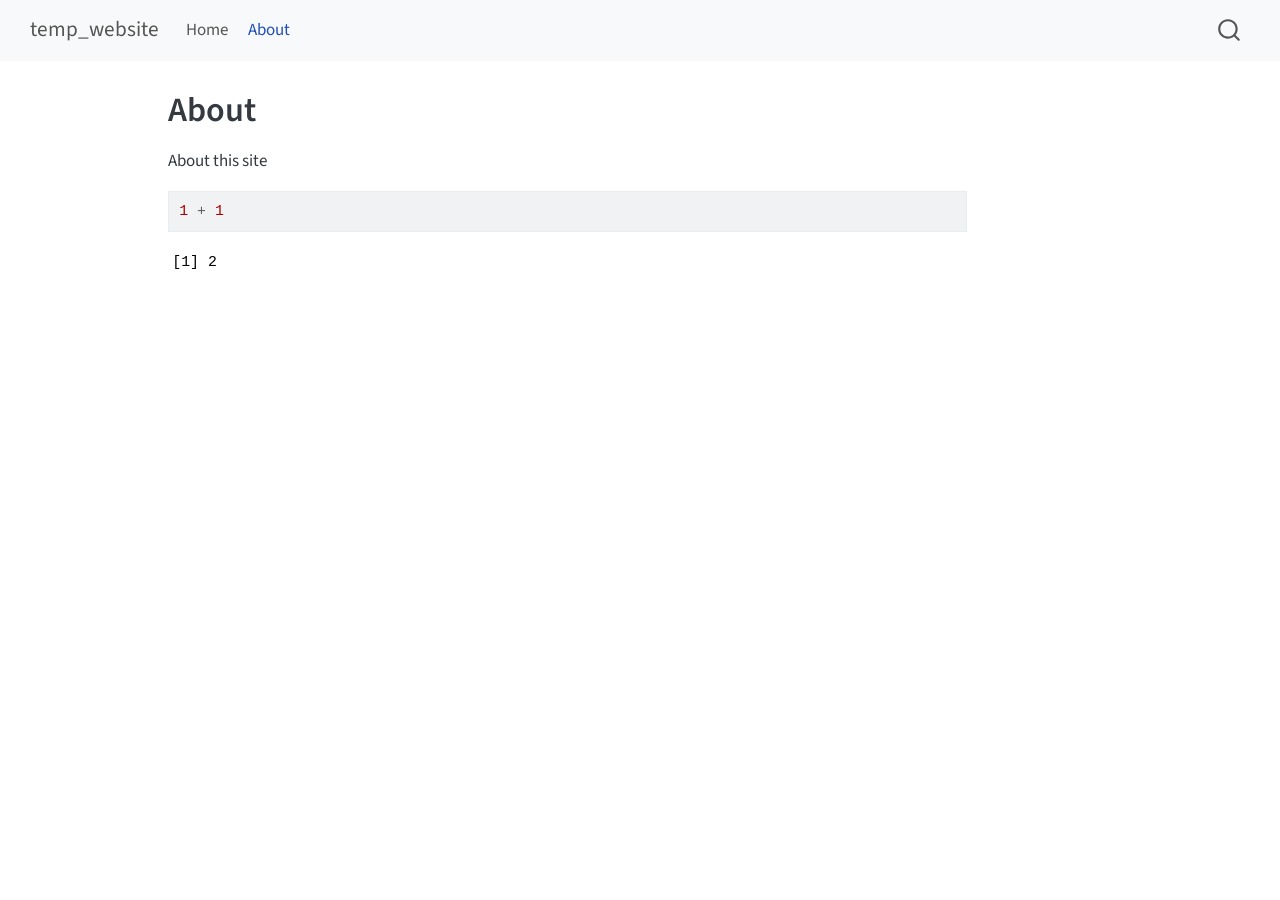
==== docs/about.html @ 509c81a5 "output directory of the Quarto website is changed to docs" ====
<!DOCTYPE html>
<html xmlns="http://www.w3.org/1999/xhtml" lang="en" xml:lang="en"><head>

<meta charset="utf-8">
<meta name="generator" content="quarto-1.9.37">

<meta name="viewport" content="width=device-width, initial-scale=1.0, user-scalable=yes">


<title>About – temp_website</title>
<style>
/* Default styles provided by pandoc.
** See https://pandoc.org/MANUAL.html#variables-for-html for config info.
*/
code{white-space: pre-wrap;}
span.smallcaps{font-variant: small-caps;}
div.columns{display: flex; gap: min(4vw, 1.5em);}
div.column{flex: auto; overflow-x: auto;}
div.hanging-indent{margin-left: 1.5em; text-indent: -1.5em;}
ul.task-list{list-style: none;}
ul.task-list li input[type="checkbox"] {
  width: 0.8em;
  margin: 0 0.8em 0.2em -1em; /* quarto-specific, see https://github.com/quarto-dev/quarto-cli/issues/4556 */ 
  vertical-align: middle;
}
/* CSS for syntax highlighting */
html { -webkit-text-size-adjust: 100%; }
pre > code.sourceCode { white-space: pre; position: relative; }
pre > code.sourceCode > span { display: inline-block; line-height: 1.25; }
pre > code.sourceCode > span:empty { height: 1.2em; }
.sourceCode { overflow: visible; }
code.sourceCode > span { color: inherit; text-decoration: inherit; }
div.sourceCode { margin: 1em 0; }
pre.sourceCode { margin: 0; }
@media screen {
div.sourceCode { overflow: auto; }
}
@media print {
pre > code.sourceCode { white-space: pre-wrap; }
pre > code.sourceCode > span { text-indent: -5em; padding-left: 5em; }
}
pre.numberSource code
  { counter-reset: source-line 0; }
pre.numberSource code > span
  { position: relative; left: -4em; counter-increment: source-line; }
pre.numberSource code > span > a:first-child::before
  { content: counter(source-line);
    position: relative; left: -1em; text-align: right; vertical-align: baseline;
    border: none; display: inline-block;
    -webkit-touch-callout: none; -webkit-user-select: none;
    -khtml-user-select: none; -moz-user-select: none;
    -ms-user-select: none; user-select: none;
    padding: 0 4px; width: 4em;
  }
pre.numberSource { margin-left: 3em;  padding-left: 4px; }
div.sourceCode
  {   }
@media screen {
pre > code.sourceCode > span > a:first-child::before { text-decoration: underline; }
}
</style>


<script src="site_libs/quarto-nav/quarto-nav.js"></script>
<script src="site_libs/quarto-nav/headroom.min.js"></script>
<script src="site_libs/clipboard/clipboard.min.js"></script>
<script src="site_libs/quarto-search/autocomplete.umd.js"></script>
<script src="site_libs/quarto-search/fuse.min.js"></script>
<script src="site_libs/quarto-search/quarto-search.js"></script>
<meta name="quarto:offset" content="./">
<script src="site_libs/quarto-html/quarto.js" type="module"></script>
<script src="site_libs/quarto-html/tabsets/tabsets.js" type="module"></script>
<script src="site_libs/quarto-html/popper.min.js"></script>
<script src="site_libs/quarto-html/tippy.umd.min.js"></script>
<script src="site_libs/quarto-html/anchor.min.js"></script>
<link href="site_libs/quarto-html/tippy.css" rel="stylesheet">
<link href="site_libs/quarto-html/quarto-syntax-highlighting-7f8f88aac4f3542376d5c11b86a4c14d.css" rel="stylesheet" id="quarto-text-highlighting-styles">
<script src="site_libs/bootstrap/bootstrap.min.js"></script>
<link href="site_libs/bootstrap/bootstrap-icons.css" rel="stylesheet">
<link href="site_libs/bootstrap/bootstrap-158031087360bce0ff56dc785ce39e06.min.css" rel="stylesheet" append-hash="true" id="quarto-bootstrap" data-mode="light">
<script id="quarto-search-options" type="application/json">{
  "location": "navbar",
  "copy-button": false,
  "collapse-after": 3,
  "panel-placement": "end",
  "type": "overlay",
  "limit": 50,
  "keyboard-shortcut": [
    "f",
    "/",
    "s"
  ],
  "show-item-context": false,
  "language": {
    "search-no-results-text": "No results",
    "search-matching-documents-text": "matching documents",
    "search-copy-link-title": "Copy link to search",
    "search-hide-matches-text": "Hide additional matches",
    "search-more-match-text": "more match in this document",
    "search-more-matches-text": "more matches in this document",
    "search-clear-button-title": "Clear",
    "search-text-placeholder": "",
    "search-detached-cancel-button-title": "Cancel",
    "search-submit-button-title": "Submit",
    "search-label": "Search"
  }
}</script>


<link rel="stylesheet" href="styles.css">
</head>

<body class="nav-fixed quarto-light">

<div id="quarto-search-results"></div>
  <header id="quarto-header" class="headroom fixed-top">
    <nav class="navbar navbar-expand-lg " data-bs-theme="dark">
      <div class="navbar-container container-fluid">
      <div class="navbar-brand-container mx-auto">
    <a class="navbar-brand" href="./index.html">
    <span class="navbar-title">temp_website</span>
    </a>
  </div>
            <div id="quarto-search" class="" title="Search"></div>
          <button class="navbar-toggler" type="button" data-bs-toggle="collapse" data-bs-target="#navbarCollapse" aria-controls="navbarCollapse" role="menu" aria-expanded="false" aria-label="Toggle navigation" onclick="if (window.quartoToggleHeadroom) { window.quartoToggleHeadroom(); }">
  <span class="navbar-toggler-icon"></span>
</button>
          <div class="collapse navbar-collapse" id="navbarCollapse">
            <ul class="navbar-nav navbar-nav-scroll me-auto">
  <li class="nav-item">
    <a class="nav-link" href="./index.html"> 
<span class="menu-text">Home</span></a>
  </li>  
  <li class="nav-item">
    <a class="nav-link active" href="./about.html" aria-current="page"> 
<span class="menu-text">About</span></a>
  </li>  
</ul>
          </div> <!-- /navcollapse -->
            <div class="quarto-navbar-tools">
</div>
      </div> <!-- /container-fluid -->
    </nav>
</header>
<!-- content -->
<div id="quarto-content" class="quarto-container page-columns page-rows-contents page-layout-article page-navbar">
<!-- sidebar -->
<!-- margin-sidebar -->
    <div id="quarto-margin-sidebar" class="sidebar margin-sidebar zindex-bottom">
        
    </div>
<!-- main -->
<main class="content" id="quarto-document-content">

<header id="title-block-header" class="quarto-title-block default">
<div class="quarto-title">
<h1 class="title">About</h1>
</div>



<div class="quarto-title-meta">

    
  
    
  </div>
  


</header>


<p>About this site</p>
<div class="cell">
<div class="code-copy-outer-scaffold"><div class="sourceCode cell-code" id="cb1"><pre class="sourceCode r code-with-copy"><code class="sourceCode r"><span id="cb1-1"><a href="#cb1-1" aria-hidden="true" tabindex="-1"></a><span class="dv">1</span> <span class="sc">+</span> <span class="dv">1</span></span></code></pre></div><button title="Copy to Clipboard" class="code-copy-button"><i class="bi"></i></button></div>
<div class="cell-output cell-output-stdout">
<pre><code>[1] 2</code></pre>
</div>
</div>



</main> <!-- /main -->
<script id="quarto-html-after-body" type="application/javascript">
  window.document.addEventListener("DOMContentLoaded", function (event) {
    const icon = "";
    const anchorJS = new window.AnchorJS();
    anchorJS.options = {
      placement: 'right',
      icon: icon
    };
    anchorJS.add('.anchored');
    const isCodeAnnotation = (el) => {
      for (const clz of el.classList) {
        if (clz.startsWith('code-annotation-')) {                     
          return true;
        }
      }
      return false;
    }
    const onCopySuccess = function(e) {
      // button target
      const button = e.trigger;
      // don't keep focus
      button.blur();
      // flash "checked"
      button.classList.add('code-copy-button-checked');
      var currentTitle = button.getAttribute("title");
      button.setAttribute("title", "Copied!");
      let tooltip;
      if (window.bootstrap) {
        button.setAttribute("data-bs-toggle", "tooltip");
        button.setAttribute("data-bs-placement", "left");
        button.setAttribute("data-bs-title", "Copied!");
        tooltip = new bootstrap.Tooltip(button, 
          { trigger: "manual", 
            customClass: "code-copy-button-tooltip",
            offset: [0, -8]});
        tooltip.show();    
      }
      setTimeout(function() {
        if (tooltip) {
          tooltip.hide();
          button.removeAttribute("data-bs-title");
          button.removeAttribute("data-bs-toggle");
          button.removeAttribute("data-bs-placement");
        }
        button.setAttribute("title", currentTitle);
        button.classList.remove('code-copy-button-checked');
      }, 1000);
      // clear code selection
      e.clearSelection();
    }
    const getTextToCopy = function(trigger) {
      const outerScaffold = trigger.parentElement.cloneNode(true);
      const codeEl = outerScaffold.querySelector('code');
      for (const childEl of codeEl.children) {
        if (isCodeAnnotation(childEl)) {
          childEl.remove();
        }
      }
      return codeEl.innerText;
    }
    const clipboard = new window.ClipboardJS('.code-copy-button:not([data-in-quarto-modal])', {
      text: getTextToCopy
    });
    clipboard.on('success', onCopySuccess);
    if (window.document.getElementById('quarto-embedded-source-code-modal')) {
      const clipboardModal = new window.ClipboardJS('.code-copy-button[data-in-quarto-modal]', {
        text: getTextToCopy,
        container: window.document.getElementById('quarto-embedded-source-code-modal')
      });
      clipboardModal.on('success', onCopySuccess);
    }
      var localhostRegex = new RegExp(/^(?:http|https):\/\/localhost\:?[0-9]*\//);
      var mailtoRegex = new RegExp(/^mailto:/);
        var filterRegex = new RegExp('/' + window.location.host + '/');
      var isInternal = (href) => {
          return filterRegex.test(href) || localhostRegex.test(href) || mailtoRegex.test(href);
      }
      // Inspect non-navigation links and adorn them if external
     var links = window.document.querySelectorAll('a[href]:not(.nav-link):not(.navbar-brand):not(.toc-action):not(.sidebar-link):not(.sidebar-item-toggle):not(.pagination-link):not(.no-external):not([aria-hidden]):not(.dropdown-item):not(.quarto-navigation-tool):not(.about-link)');
      for (var i=0; i<links.length; i++) {
        const link = links[i];
        if (!isInternal(link.href)) {
          // undo the damage that might have been done by quarto-nav.js in the case of
          // links that we want to consider external
          if (link.dataset.originalHref !== undefined) {
            link.href = link.dataset.originalHref;
          }
        }
      }
    function tippyHover(el, contentFn, onTriggerFn, onUntriggerFn) {
      const config = {
        allowHTML: true,
        maxWidth: 500,
        delay: 100,
        arrow: false,
        appendTo: function(el) {
            return el.parentElement;
        },
        interactive: true,
        interactiveBorder: 10,
        theme: 'quarto',
        placement: 'bottom-start',
      };
      if (contentFn) {
        config.content = contentFn;
      }
      if (onTriggerFn) {
        config.onTrigger = onTriggerFn;
      }
      if (onUntriggerFn) {
        config.onUntrigger = onUntriggerFn;
      }
      window.tippy(el, config); 
    }
    const noterefs = window.document.querySelectorAll('a[role="doc-noteref"]');
    for (var i=0; i<noterefs.length; i++) {
      const ref = noterefs[i];
      tippyHover(ref, function() {
        // use id or data attribute instead here
        let href = ref.getAttribute('data-footnote-href') || ref.getAttribute('href');
        try { href = new URL(href).hash; } catch {}
        const id = href.replace(/^#\/?/, "");
        const note = window.document.getElementById(id);
        if (note) {
          return note.innerHTML;
        } else {
          return "";
        }
      });
    }
    const xrefs = window.document.querySelectorAll('a.quarto-xref');
    const processXRef = (id, note) => {
      // Strip column container classes
      const stripColumnClz = (el) => {
        el.classList.remove("page-full", "page-columns");
        if (el.children) {
          for (const child of el.children) {
            stripColumnClz(child);
          }
        }
      }
      stripColumnClz(note)
      if (id === null || id.startsWith('sec-')) {
        // Special case sections, only their first couple elements
        const container = document.createElement("div");
        if (note.children && note.children.length > 2) {
          container.appendChild(note.children[0].cloneNode(true));
          for (let i = 1; i < note.children.length; i++) {
            const child = note.children[i];
            if (child.tagName === "P" && child.innerText === "") {
              continue;
            } else {
              container.appendChild(child.cloneNode(true));
              break;
            }
          }
          if (window.Quarto?.typesetMath) {
            window.Quarto.typesetMath(container);
          }
          return container.innerHTML
        } else {
          if (window.Quarto?.typesetMath) {
            window.Quarto.typesetMath(note);
          }
          return note.innerHTML;
        }
      } else {
        // Remove any anchor links if they are present
        const anchorLink = note.querySelector('a.anchorjs-link');
        if (anchorLink) {
          anchorLink.remove();
        }
        if (window.Quarto?.typesetMath) {
          window.Quarto.typesetMath(note);
        }
        if (note.classList.contains("callout")) {
          return note.outerHTML;
        } else {
          return note.innerHTML;
        }
      }
    }
    for (var i=0; i<xrefs.length; i++) {
      const xref = xrefs[i];
      tippyHover(xref, undefined, function(instance) {
        instance.disable();
        let url = xref.getAttribute('href');
        let hash = undefined; 
        if (url.startsWith('#')) {
          hash = url;
        } else {
          try { hash = new URL(url).hash; } catch {}
        }
        if (hash) {
          const id = hash.replace(/^#\/?/, "");
          const note = window.document.getElementById(id);
          if (note !== null) {
            try {
              const html = processXRef(id, note.cloneNode(true));
              instance.setContent(html);
            } finally {
              instance.enable();
              instance.show();
            }
          } else {
            // See if we can fetch this
            fetch(url.split('#')[0])
            .then(res => res.text())
            .then(html => {
              const parser = new DOMParser();
              const htmlDoc = parser.parseFromString(html, "text/html");
              const note = htmlDoc.getElementById(id);
              if (note !== null) {
                const html = processXRef(id, note);
                instance.setContent(html);
              } 
            }).finally(() => {
              instance.enable();
              instance.show();
            });
          }
        } else {
          // See if we can fetch a full url (with no hash to target)
          // This is a special case and we should probably do some content thinning / targeting
          fetch(url)
          .then(res => res.text())
          .then(html => {
            const parser = new DOMParser();
            const htmlDoc = parser.parseFromString(html, "text/html");
            const note = htmlDoc.querySelector('main.content');
            if (note !== null) {
              // This should only happen for chapter cross references
              // (since there is no id in the URL)
              // remove the first header
              if (note.children.length > 0 && note.children[0].tagName === "HEADER") {
                note.children[0].remove();
              }
              const html = processXRef(null, note);
              instance.setContent(html);
            } 
          }).finally(() => {
            instance.enable();
            instance.show();
          });
        }
      }, function(instance) {
      });
    }
        let selectedAnnoteEl;
        const selectorForAnnotation = ( cell, annotation) => {
          let cellAttr = 'data-code-cell="' + cell + '"';
          let lineAttr = 'data-code-annotation="' +  annotation + '"';
          const selector = 'span[' + cellAttr + '][' + lineAttr + ']';
          return selector;
        }
        const selectCodeLines = (annoteEl) => {
          const doc = window.document;
          const targetCell = annoteEl.getAttribute("data-target-cell");
          const targetAnnotation = annoteEl.getAttribute("data-target-annotation");
          const annoteSpan = window.document.querySelector(selectorForAnnotation(targetCell, targetAnnotation));
          const lines = annoteSpan.getAttribute("data-code-lines").split(",");
          const lineIds = lines.map((line) => {
            return targetCell + "-" + line;
          })
          let top = null;
          let height = null;
          let parent = null;
          if (lineIds.length > 0) {
              //compute the position of the single el (top and bottom and make a div)
              const el = window.document.getElementById(lineIds[0]);
              top = el.offsetTop;
              height = el.offsetHeight;
              parent = el.parentElement.parentElement;
            if (lineIds.length > 1) {
              const lastEl = window.document.getElementById(lineIds[lineIds.length - 1]);
              const bottom = lastEl.offsetTop + lastEl.offsetHeight;
              height = bottom - top;
            }
            if (top !== null && height !== null && parent !== null) {
              // cook up a div (if necessary) and position it 
              let div = window.document.getElementById("code-annotation-line-highlight");
              if (div === null) {
                div = window.document.createElement("div");
                div.setAttribute("id", "code-annotation-line-highlight");
                div.style.position = 'absolute';
                parent.appendChild(div);
              }
              div.style.top = top - 2 + "px";
              div.style.height = height + 4 + "px";
              div.style.left = 0;
              let gutterDiv = window.document.getElementById("code-annotation-line-highlight-gutter");
              if (gutterDiv === null) {
                gutterDiv = window.document.createElement("div");
                gutterDiv.setAttribute("id", "code-annotation-line-highlight-gutter");
                gutterDiv.style.position = 'absolute';
                const codeCell = window.document.getElementById(targetCell);
                const gutter = codeCell.querySelector('.code-annotation-gutter');
                gutter.appendChild(gutterDiv);
              }
              gutterDiv.style.top = top - 2 + "px";
              gutterDiv.style.height = height + 4 + "px";
            }
            selectedAnnoteEl = annoteEl;
          }
        };
        const unselectCodeLines = () => {
          const elementsIds = ["code-annotation-line-highlight", "code-annotation-line-highlight-gutter"];
          elementsIds.forEach((elId) => {
            const div = window.document.getElementById(elId);
            if (div) {
              div.remove();
            }
          });
          selectedAnnoteEl = undefined;
        };
          // Handle positioning of the toggle
      window.addEventListener(
        "resize",
        throttle(() => {
          elRect = undefined;
          if (selectedAnnoteEl) {
            selectCodeLines(selectedAnnoteEl);
          }
        }, 10)
      );
      function throttle(fn, ms) {
      let throttle = false;
      let timer;
        return (...args) => {
          if(!throttle) { // first call gets through
              fn.apply(this, args);
              throttle = true;
          } else { // all the others get throttled
              if(timer) clearTimeout(timer); // cancel #2
              timer = setTimeout(() => {
                fn.apply(this, args);
                timer = throttle = false;
              }, ms);
          }
        };
      }
        // Attach click handler to the DT
        const annoteDls = window.document.querySelectorAll('dt[data-target-cell]');
        for (const annoteDlNode of annoteDls) {
          annoteDlNode.addEventListener('click', (event) => {
            const clickedEl = event.target;
            if (clickedEl !== selectedAnnoteEl) {
              unselectCodeLines();
              const activeEl = window.document.querySelector('dt[data-target-cell].code-annotation-active');
              if (activeEl) {
                activeEl.classList.remove('code-annotation-active');
              }
              selectCodeLines(clickedEl);
              clickedEl.classList.add('code-annotation-active');
            } else {
              // Unselect the line
              unselectCodeLines();
              clickedEl.classList.remove('code-annotation-active');
            }
          });
        }
    const findCites = (el) => {
      const parentEl = el.parentElement;
      if (parentEl) {
        const cites = parentEl.dataset.cites;
        if (cites) {
          return {
            el,
            cites: cites.split(' ')
          };
        } else {
          return findCites(el.parentElement)
        }
      } else {
        return undefined;
      }
    };
    var bibliorefs = window.document.querySelectorAll('a[role="doc-biblioref"]');
    for (var i=0; i<bibliorefs.length; i++) {
      const ref = bibliorefs[i];
      const citeInfo = findCites(ref);
      if (citeInfo) {
        tippyHover(citeInfo.el, function() {
          var popup = window.document.createElement('div');
          citeInfo.cites.forEach(function(cite) {
            var citeDiv = window.document.createElement('div');
            citeDiv.classList.add('hanging-indent');
            citeDiv.classList.add('csl-entry');
            var biblioDiv = window.document.getElementById('ref-' + cite);
            if (biblioDiv) {
              citeDiv.innerHTML = biblioDiv.innerHTML;
            }
            popup.appendChild(citeDiv);
          });
          return popup.innerHTML;
        });
      }
    }
  });
  </script>
</div> <!-- /content -->




</body></html>
---- docs/site_libs/quarto-html/tippy.css ----
.tippy-box[data-animation=fade][data-state=hidden]{opacity:0}[data-tippy-root]{max-width:calc(100vw - 10px)}.tippy-box{position:relative;background-color:#333;color:#fff;border-radius:4px;font-size:14px;line-height:1.4;white-space:normal;outline:0;transition-property:transform,visibility,opacity}.tippy-box[data-placement^=top]>.tippy-arrow{bottom:0}.tippy-box[data-placement^=top]>.tippy-arrow:before{bottom:-7px;left:0;border-width:8px 8px 0;border-top-color:initial;transform-origin:center top}.tippy-box[data-placement^=bottom]>.tippy-arrow{top:0}.tippy-box[data-placement^=bottom]>.tippy-arrow:before{top:-7px;left:0;border-width:0 8px 8px;border-bottom-color:initial;transform-origin:center bottom}.tippy-box[data-placement^=left]>.tippy-arrow{right:0}.tippy-box[data-placement^=left]>.tippy-arrow:before{border-width:8px 0 8px 8px;border-left-color:initial;right:-7px;transform-origin:center left}.tippy-box[data-placement^=right]>.tippy-arrow{left:0}.tippy-box[data-placement^=right]>.tippy-arrow:before{left:-7px;border-width:8px 8px 8px 0;border-right-color:initial;transform-origin:center right}.tippy-box[data-inertia][data-state=visible]{transition-timing-function:cubic-bezier(.54,1.5,.38,1.11)}.tippy-arrow{width:16px;height:16px;color:#333}.tippy-arrow:before{content:"";position:absolute;border-color:transparent;border-style:solid}.tippy-content{position:relative;padding:5px 9px;z-index:1}
---- docs/site_libs/quarto-html/quarto-syntax-highlighting-7f8f88aac4f3542376d5c11b86a4c14d.css ----
/* quarto syntax highlight colors */
:root {
  --quarto-hl-ot-color: #003B4F;
  --quarto-hl-at-color: #657422;
  --quarto-hl-ss-color: #20794D;
  --quarto-hl-an-color: #5E5E5E;
  --quarto-hl-fu-color: #4758AB;
  --quarto-hl-st-color: #20794D;
  --quarto-hl-cf-color: #003B4F;
  --quarto-hl-op-color: #5E5E5E;
  --quarto-hl-er-color: #AD0000;
  --quarto-hl-bn-color: #AD0000;
  --quarto-hl-al-color: #AD0000;
  --quarto-hl-va-color: #111111;
  --quarto-hl-bu-color: inherit;
  --quarto-hl-ex-color: inherit;
  --quarto-hl-pp-color: #AD0000;
  --quarto-hl-in-color: #5E5E5E;
  --quarto-hl-vs-color: #20794D;
  --quarto-hl-wa-color: #5E5E5E;
  --quarto-hl-do-color: #5E5E5E;
  --quarto-hl-im-color: #00769E;
  --quarto-hl-ch-color: #20794D;
  --quarto-hl-dt-color: #AD0000;
  --quarto-hl-fl-color: #AD0000;
  --quarto-hl-co-color: #5E5E5E;
  --quarto-hl-cv-color: #5E5E5E;
  --quarto-hl-cn-color: #8f5902;
  --quarto-hl-sc-color: #5E5E5E;
  --quarto-hl-dv-color: #AD0000;
  --quarto-hl-kw-color: #003B4F;
}

/* other quarto variables */
:root {
  --quarto-font-monospace: SFMono-Regular, Menlo, Monaco, Consolas, "Liberation Mono", "Courier New", monospace;
}

/* syntax highlight based on Pandoc's rules */
pre > code.sourceCode > span {
  color: #003B4F;
}

code.sourceCode > span {
  color: #003B4F;
}

div.sourceCode,
div.sourceCode pre.sourceCode {
  color: #003B4F;
}

/* Normal */
code span {
  color: #003B4F;
}

/* Alert */
code span.al {
  color: #AD0000;
  font-style: inherit;
}

/* Annotation */
code span.an {
  color: #5E5E5E;
  font-style: inherit;
}

/* Attribute */
code span.at {
  color: #657422;
  font-style: inherit;
}

/* BaseN */
code span.bn {
  color: #AD0000;
  font-style: inherit;
}

/* BuiltIn */
code span.bu {
  font-style: inherit;
}

/* ControlFlow */
code span.cf {
  color: #003B4F;
  font-weight: bold;
  font-style: inherit;
}

/* Char */
code span.ch {
  color: #20794D;
  font-style: inherit;
}

/* Constant */
code span.cn {
  color: #8f5902;
  font-style: inherit;
}

/* Comment */
code span.co {
  color: #5E5E5E;
  font-style: inherit;
}

/* CommentVar */
code span.cv {
  color: #5E5E5E;
  font-style: italic;
}

/* Documentation */
code span.do {
  color: #5E5E5E;
  font-style: italic;
}

/* DataType */
code span.dt {
  color: #AD0000;
  font-style: inherit;
}

/* DecVal */
code span.dv {
  color: #AD0000;
  font-style: inherit;
}

/* Error */
code span.er {
  color: #AD0000;
  font-style: inherit;
}

/* Extension */
code span.ex {
  font-style: inherit;
}

/* Float */
code span.fl {
  color: #AD0000;
  font-style: inherit;
}

/* Function */
code span.fu {
  color: #4758AB;
  font-style: inherit;
}

/* Import */
code span.im {
  color: #00769E;
  font-style: inherit;
}

/* Information */
code span.in {
  color: #5E5E5E;
  font-style: inherit;
}

/* Keyword */
code span.kw {
  color: #003B4F;
  font-weight: bold;
  font-style: inherit;
}

/* Operator */
code span.op {
  color: #5E5E5E;
  font-style: inherit;
}

/* Other */
code span.ot {
  color: #003B4F;
  font-style: inherit;
}

/* Preprocessor */
code span.pp {
  color: #AD0000;
  font-style: inherit;
}

/* SpecialChar */
code span.sc {
  color: #5E5E5E;
  font-style: inherit;
}

/* SpecialString */
code span.ss {
  color: #20794D;
  font-style: inherit;
}

/* String */
code span.st {
  color: #20794D;
  font-style: inherit;
}

/* Variable */
code span.va {
  color: #111111;
  font-style: inherit;
}

/* VerbatimString */
code span.vs {
  color: #20794D;
  font-style: inherit;
}

/* Warning */
code span.wa {
  color: #5E5E5E;
  font-style: italic;
}

.prevent-inlining {
  content: "</";
}

/*# sourceMappingURL=789ad8cd35626ba772517505b42a116e.css.map */
---- docs/styles.css ----
/* css styles */
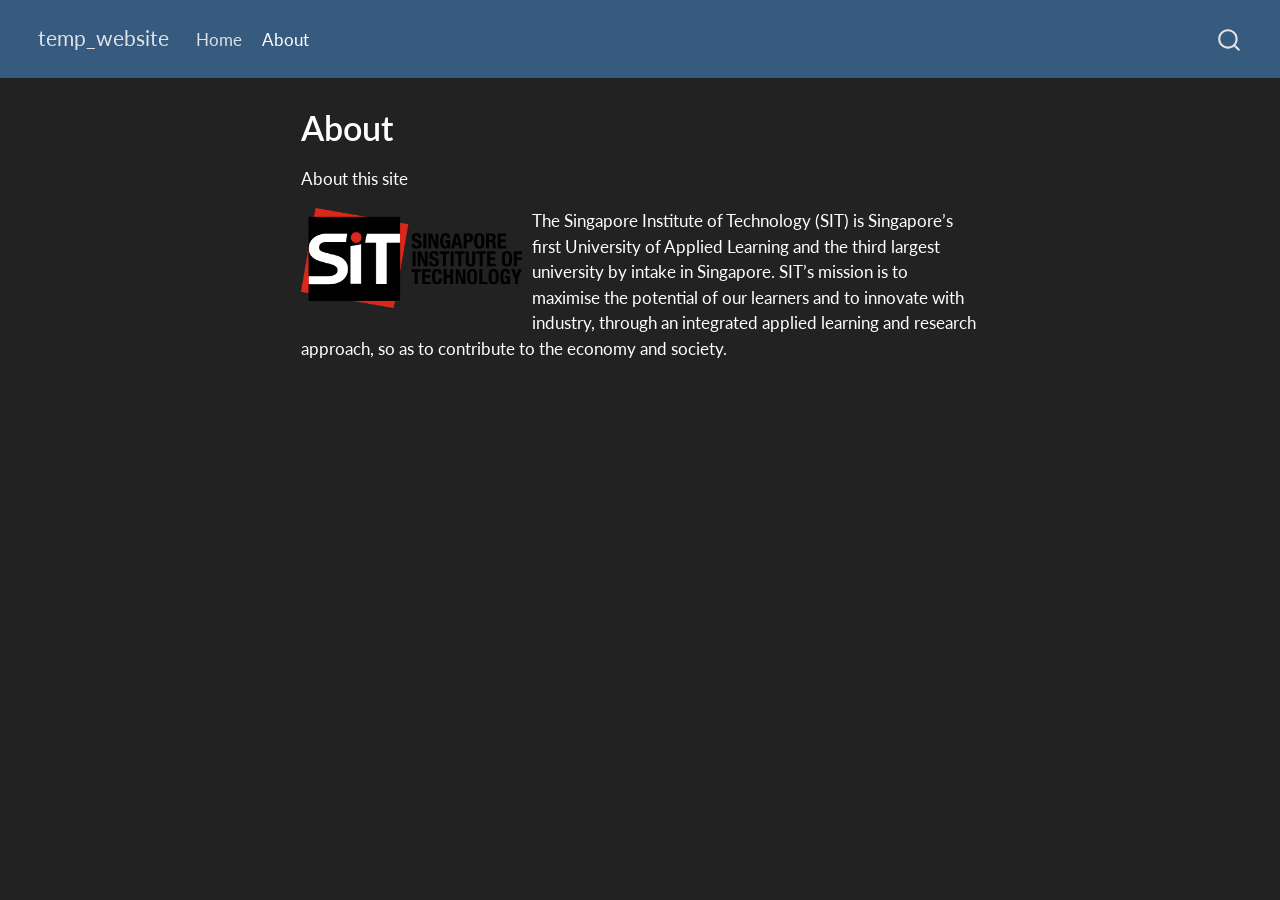
==== commit ecea1225: "added content" ====
--- a/docs/about.html
+++ b/docs/about.html
@@ -23,41 +23,6 @@
   margin: 0 0.8em 0.2em -1em; /* quarto-specific, see https://github.com/quarto-dev/quarto-cli/issues/4556 */ 
   vertical-align: middle;
 }
-/* CSS for syntax highlighting */
-html { -webkit-text-size-adjust: 100%; }
-pre > code.sourceCode { white-space: pre; position: relative; }
-pre > code.sourceCode > span { display: inline-block; line-height: 1.25; }
-pre > code.sourceCode > span:empty { height: 1.2em; }
-.sourceCode { overflow: visible; }
-code.sourceCode > span { color: inherit; text-decoration: inherit; }
-div.sourceCode { margin: 1em 0; }
-pre.sourceCode { margin: 0; }
-@media screen {
-div.sourceCode { overflow: auto; }
-}
-@media print {
-pre > code.sourceCode { white-space: pre-wrap; }
-pre > code.sourceCode > span { text-indent: -5em; padding-left: 5em; }
-}
-pre.numberSource code
-  { counter-reset: source-line 0; }
-pre.numberSource code > span
-  { position: relative; left: -4em; counter-increment: source-line; }
-pre.numberSource code > span > a:first-child::before
-  { content: counter(source-line);
-    position: relative; left: -1em; text-align: right; vertical-align: baseline;
-    border: none; display: inline-block;
-    -webkit-touch-callout: none; -webkit-user-select: none;
-    -khtml-user-select: none; -moz-user-select: none;
-    -ms-user-select: none; user-select: none;
-    padding: 0 4px; width: 4em;
-  }
-pre.numberSource { margin-left: 3em;  padding-left: 4px; }
-div.sourceCode
-  {   }
-@media screen {
-pre > code.sourceCode > span > a:first-child::before { text-decoration: underline; }
-}
 </style>
 
 
@@ -68,16 +33,17 @@
 <script src="site_libs/quarto-search/fuse.min.js"></script>
 <script src="site_libs/quarto-search/quarto-search.js"></script>
 <meta name="quarto:offset" content="./">
+<link href="./favicon.png" rel="icon" type="image/png">
 <script src="site_libs/quarto-html/quarto.js" type="module"></script>
 <script src="site_libs/quarto-html/tabsets/tabsets.js" type="module"></script>
 <script src="site_libs/quarto-html/popper.min.js"></script>
 <script src="site_libs/quarto-html/tippy.umd.min.js"></script>
 <script src="site_libs/quarto-html/anchor.min.js"></script>
 <link href="site_libs/quarto-html/tippy.css" rel="stylesheet">
-<link href="site_libs/quarto-html/quarto-syntax-highlighting-7f8f88aac4f3542376d5c11b86a4c14d.css" rel="stylesheet" id="quarto-text-highlighting-styles">
+<link href="site_libs/quarto-html/quarto-syntax-highlighting-dark-d0ae9245876894da5ac7e18953ecc5cc.css" rel="stylesheet" id="quarto-text-highlighting-styles">
 <script src="site_libs/bootstrap/bootstrap.min.js"></script>
 <link href="site_libs/bootstrap/bootstrap-icons.css" rel="stylesheet">
-<link href="site_libs/bootstrap/bootstrap-158031087360bce0ff56dc785ce39e06.min.css" rel="stylesheet" append-hash="true" id="quarto-bootstrap" data-mode="light">
+<link href="site_libs/bootstrap/bootstrap-4360c678b5099ca041644eb02eaa1bfe.min.css" rel="stylesheet" append-hash="true" id="quarto-bootstrap" data-mode="dark">
 <script id="quarto-search-options" type="application/json">{
   "location": "navbar",
   "copy-button": false,
@@ -110,13 +76,17 @@
 <link rel="stylesheet" href="styles.css">
 </head>
 
-<body class="nav-fixed quarto-light">
+<body class="floating nav-fixed quarto-light">
 
 <div id="quarto-search-results"></div>
   <header id="quarto-header" class="headroom fixed-top">
     <nav class="navbar navbar-expand-lg " data-bs-theme="dark">
       <div class="navbar-container container-fluid">
       <div class="navbar-brand-container mx-auto">
+    <a href="./index.html" class="navbar-brand navbar-brand-logo">
+    <img src="./logo.png" alt="" class="navbar-logo light-content">
+    <img src="./logo.png" alt="" class="navbar-logo dark-content">
+    </a>
     <a class="navbar-brand" href="./index.html">
     <span class="navbar-title">temp_website</span>
     </a>
@@ -145,9 +115,12 @@
 <!-- content -->
 <div id="quarto-content" class="quarto-container page-columns page-rows-contents page-layout-article page-navbar">
 <!-- sidebar -->
+  <nav id="quarto-sidebar" class="sidebar collapse collapse-horizontal quarto-sidebar-collapse-item sidebar-navigation floating overflow-auto">
+    
+</nav>
+<div id="quarto-sidebar-glass" class="quarto-sidebar-collapse-item" data-bs-toggle="collapse" data-bs-target=".quarto-sidebar-collapse-item"></div>
 <!-- margin-sidebar -->
     <div id="quarto-margin-sidebar" class="sidebar margin-sidebar zindex-bottom">
-        
     </div>
 <!-- main -->
 <main class="content" id="quarto-document-content">
@@ -172,12 +145,10 @@
 
 
 <p>About this site</p>
-<div class="cell">
-<div class="code-copy-outer-scaffold"><div class="sourceCode cell-code" id="cb1"><pre class="sourceCode r code-with-copy"><code class="sourceCode r"><span id="cb1-1"><a href="#cb1-1" aria-hidden="true" tabindex="-1"></a><span class="dv">1</span> <span class="sc">+</span> <span class="dv">1</span></span></code></pre></div><button title="Copy to Clipboard" class="code-copy-button"><i class="bi"></i></button></div>
-<div class="cell-output cell-output-stdout">
-<pre><code>[1] 2</code></pre>
+<div style="float:left; position: relative; top: 0px">
+<p><img src="imgs/lab_sit_logo.png" style="margin-right: 10px; align: left" height="100"></p>
 </div>
-</div>
+<p>The Singapore Institute of Technology (SIT) is Singapore’s first University of Applied Learning and the third largest university by intake in Singapore. SIT’s mission is to maximise the potential of our learners and to innovate with industry, through an integrated applied learning and research approach, so as to contribute to the economy and society.</p>
 
 
 
--- a/docs/site_libs/quarto-html/quarto-syntax-highlighting-dark-d0ae9245876894da5ac7e18953ecc5cc.css
+++ b/docs/site_libs/quarto-html/quarto-syntax-highlighting-dark-d0ae9245876894da5ac7e18953ecc5cc.css
@@ -0,0 +1,219 @@
+/* quarto syntax highlight colors */
+:root {
+  --quarto-hl-al-color: #f07178;
+  --quarto-hl-an-color: #d4d0ab;
+  --quarto-hl-at-color: #00e0e0;
+  --quarto-hl-bn-color: #d4d0ab;
+  --quarto-hl-bu-color: #abe338;
+  --quarto-hl-ch-color: #abe338;
+  --quarto-hl-co-color: #f8f8f2;
+  --quarto-hl-cv-color: #ffd700;
+  --quarto-hl-cn-color: #ffd700;
+  --quarto-hl-cf-color: #ffa07a;
+  --quarto-hl-dt-color: #ffa07a;
+  --quarto-hl-dv-color: #d4d0ab;
+  --quarto-hl-do-color: #f8f8f2;
+  --quarto-hl-er-color: #f07178;
+  --quarto-hl-ex-color: #00e0e0;
+  --quarto-hl-fl-color: #d4d0ab;
+  --quarto-hl-fu-color: #ffa07a;
+  --quarto-hl-im-color: #abe338;
+  --quarto-hl-in-color: #d4d0ab;
+  --quarto-hl-kw-color: #ffa07a;
+  --quarto-hl-op-color: #ffa07a;
+  --quarto-hl-ot-color: #00e0e0;
+  --quarto-hl-pp-color: #dcc6e0;
+  --quarto-hl-re-color: #00e0e0;
+  --quarto-hl-sc-color: #abe338;
+  --quarto-hl-ss-color: #abe338;
+  --quarto-hl-st-color: #abe338;
+  --quarto-hl-va-color: #00e0e0;
+  --quarto-hl-vs-color: #abe338;
+  --quarto-hl-wa-color: #dcc6e0;
+}
+
+/* other quarto variables */
+:root {
+  --quarto-font-monospace: SFMono-Regular, Menlo, Monaco, Consolas, "Liberation Mono", "Courier New", monospace;
+}
+
+/* syntax highlight based on Pandoc's rules */
+pre > code.sourceCode > span {
+  color: #f8f8f2;
+}
+
+code.sourceCode > span {
+  color: #f8f8f2;
+}
+
+div.sourceCode,
+div.sourceCode pre.sourceCode {
+  color: #f8f8f2;
+}
+
+/* Normal */
+code span {
+  color: #f8f8f2;
+}
+
+/* Alert */
+code span.al {
+  color: #f07178;
+}
+
+/* Annotation */
+code span.an {
+  color: #d4d0ab;
+}
+
+/* Attribute */
+code span.at {
+  color: #00e0e0;
+}
+
+/* BaseN */
+code span.bn {
+  color: #d4d0ab;
+}
+
+/* BuiltIn */
+code span.bu {
+  color: #abe338;
+}
+
+/* ControlFlow */
+code span.cf {
+  font-weight: bold;
+  color: #ffa07a;
+}
+
+/* Char */
+code span.ch {
+  color: #abe338;
+}
+
+/* Constant */
+code span.cn {
+  color: #ffd700;
+}
+
+/* Comment */
+code span.co {
+  font-style: italic;
+  color: #f8f8f2;
+}
+
+/* CommentVar */
+code span.cv {
+  color: #ffd700;
+}
+
+/* Documentation */
+code span.do {
+  color: #f8f8f2;
+}
+
+/* DataType */
+code span.dt {
+  color: #ffa07a;
+}
+
+/* DecVal */
+code span.dv {
+  color: #d4d0ab;
+}
+
+/* Error */
+code span.er {
+  color: #f07178;
+  text-decoration: underline;
+}
+
+/* Extension */
+code span.ex {
+  font-weight: bold;
+  color: #00e0e0;
+}
+
+/* Float */
+code span.fl {
+  color: #d4d0ab;
+}
+
+/* Function */
+code span.fu {
+  color: #ffa07a;
+}
+
+/* Import */
+code span.im {
+  color: #abe338;
+}
+
+/* Information */
+code span.in {
+  color: #d4d0ab;
+}
+
+/* Keyword */
+code span.kw {
+  font-weight: bold;
+  color: #ffa07a;
+}
+
+/* Operator */
+code span.op {
+  color: #ffa07a;
+}
+
+/* Other */
+code span.ot {
+  color: #00e0e0;
+}
+
+/* Preprocessor */
+code span.pp {
+  color: #dcc6e0;
+}
+
+/* RegionMarker */
+code span.re {
+  background-color: #f8f8f2;
+  color: #00e0e0;
+}
+
+/* SpecialChar */
+code span.sc {
+  color: #abe338;
+}
+
+/* SpecialString */
+code span.ss {
+  color: #abe338;
+}
+
+/* String */
+code span.st {
+  color: #abe338;
+}
+
+/* Variable */
+code span.va {
+  color: #00e0e0;
+}
+
+/* VerbatimString */
+code span.vs {
+  color: #abe338;
+}
+
+/* Warning */
+code span.wa {
+  color: #dcc6e0;
+}
+
+.prevent-inlining {
+  content: "</";
+}
+
+/*# sourceMappingURL=e2dac9153eaf3c552d5043f9565d03d7.css.map */
